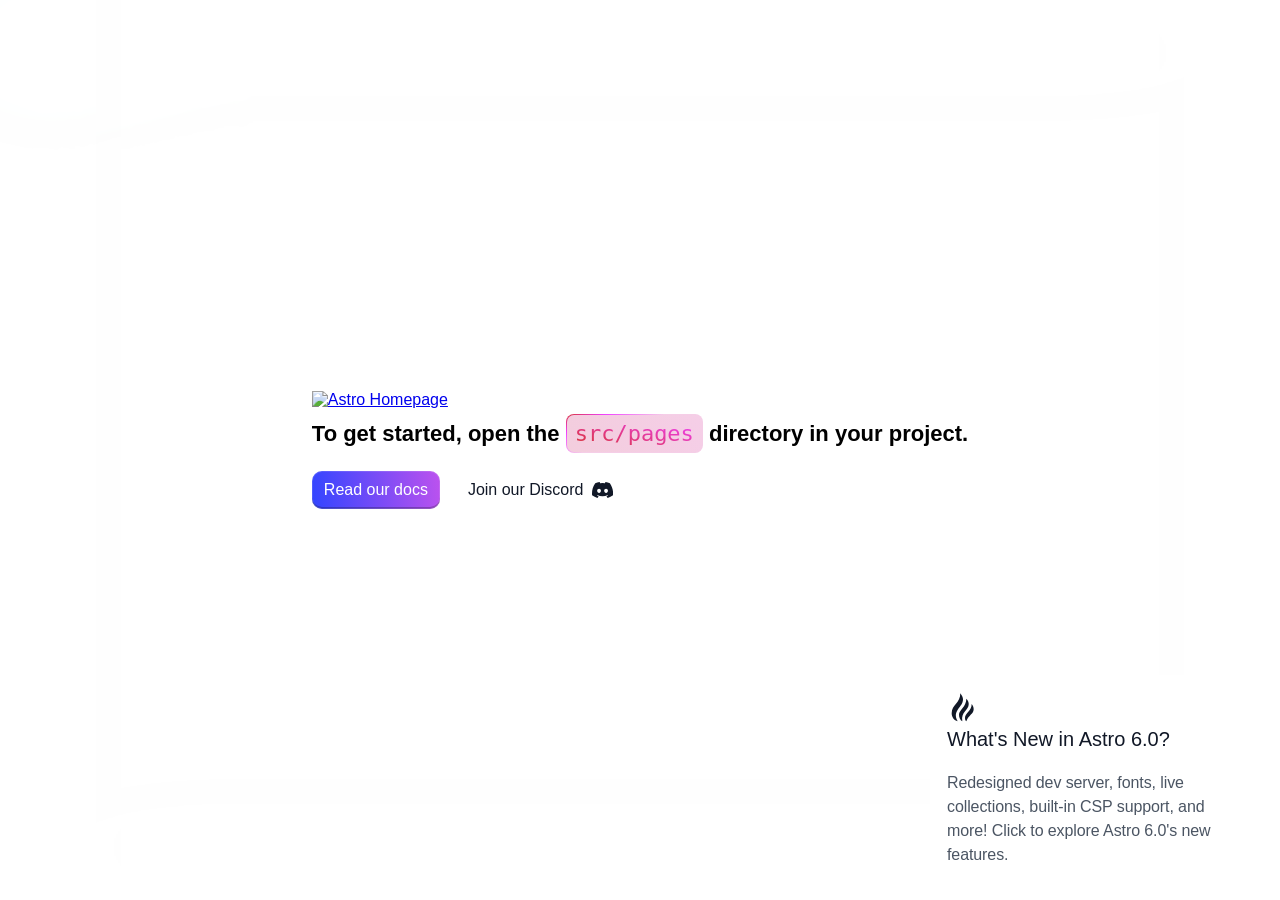
==== index.html @ ccbb703d "deploy: skxt-dev/kyoaikai/dev-kyoaikai-important-kpi-dashboard-v2@e5246c81" ====
<!DOCTYPE html><html lang="en" data-astro-cid-sckkx6r4> <head><meta charset="UTF-8"><meta name="viewport" content="width=device-width"><link rel="icon" type="image/svg+xml" href="/favicon.svg"><link rel="icon" href="/favicon.ico"><meta name="generator" content="Astro v6.4.3"><title>Astro Basics</title><style>#background[data-astro-cid-mmc7otgs]{position:fixed;top:0;left:0;width:100%;height:100%;z-index:-1;filter:blur(100px)}#container[data-astro-cid-mmc7otgs]{font-family:Inter,Roboto,Helvetica Neue,Arial Nova,Nimbus Sans,Arial,sans-serif;height:100%}main[data-astro-cid-mmc7otgs]{height:100%;display:flex;justify-content:center}#hero[data-astro-cid-mmc7otgs]{display:flex;align-items:start;flex-direction:column;justify-content:center;padding:16px}h1[data-astro-cid-mmc7otgs]{font-size:22px;margin-top:.25em}#links[data-astro-cid-mmc7otgs]{display:flex;gap:16px}#links[data-astro-cid-mmc7otgs] a[data-astro-cid-mmc7otgs]{display:flex;align-items:center;padding:10px 12px;color:#111827;text-decoration:none;transition:color .2s}#links[data-astro-cid-mmc7otgs] a[data-astro-cid-mmc7otgs]:hover{color:#4e5056}#links[data-astro-cid-mmc7otgs] a[data-astro-cid-mmc7otgs] svg[data-astro-cid-mmc7otgs]{height:1em;margin-left:8px}#links[data-astro-cid-mmc7otgs] a[data-astro-cid-mmc7otgs].button{color:#fff;background:linear-gradient(83.21deg,#3245ff,#bc52ee);box-shadow:inset 0 0 0 1px #ffffff1f,inset 0 -2px #0000003d;border-radius:10px}#links[data-astro-cid-mmc7otgs] a[data-astro-cid-mmc7otgs].button:hover{color:#e6e6e6;box-shadow:none}pre[data-astro-cid-mmc7otgs]{font-family:ui-monospace,Cascadia Code,Source Code Pro,Menlo,Consolas,DejaVu Sans Mono,monospace;font-weight:400;background:linear-gradient(14deg,#d83333,#f041ff);-webkit-background-clip:text;-webkit-text-fill-color:transparent;background-clip:text;margin:0}h2[data-astro-cid-mmc7otgs]{margin:0 0 1em;font-weight:400;color:#111827;font-size:20px}p[data-astro-cid-mmc7otgs]{color:#4b5563;font-size:16px;line-height:24px;letter-spacing:-.006em;margin:0}code[data-astro-cid-mmc7otgs]{display:inline-block;background:linear-gradient(66.77deg,#f3cddd,#f5cee7) padding-box,linear-gradient(155deg,#d83333,#f041ff 18%,#f5cee7 45%) border-box;border-radius:8px;border:1px solid transparent;padding:6px 8px}.box[data-astro-cid-mmc7otgs]{padding:16px;background:#fff;border-radius:16px;border:1px solid white}#news[data-astro-cid-mmc7otgs]{position:absolute;bottom:16px;right:16px;max-width:300px;text-decoration:none;transition:background .2s;backdrop-filter:blur(50px)}#news[data-astro-cid-mmc7otgs]:hover{background:#ffffff8c}@media screen and (max-height:368px){#news[data-astro-cid-mmc7otgs]{display:none}}@media screen and (max-width:768px){#container[data-astro-cid-mmc7otgs]{display:flex;flex-direction:column}#hero[data-astro-cid-mmc7otgs]{display:block;padding-top:10%}#links[data-astro-cid-mmc7otgs]{flex-wrap:wrap}#links[data-astro-cid-mmc7otgs] a[data-astro-cid-mmc7otgs].button{padding:14px 18px}#news[data-astro-cid-mmc7otgs]{right:16px;left:16px;bottom:2.5rem;max-width:100%}h1[data-astro-cid-mmc7otgs]{line-height:1.5}}html,body{margin:0;width:100%;height:100%}
</style></head> <body data-astro-cid-sckkx6r4>  <div id="container" data-astro-cid-mmc7otgs> <img id="background" src="/kyoaikai-important-kpi-dashboard-v2/_astro/background.BPKAcmfN.svg" alt="" fetchpriority="high" data-astro-cid-mmc7otgs> <main data-astro-cid-mmc7otgs> <section id="hero" data-astro-cid-mmc7otgs> <a href="https://astro.build" data-astro-cid-mmc7otgs><img src="/kyoaikai-important-kpi-dashboard-v2/_astro/astro.Dm8K3lV8.svg" width="115" height="48" alt="Astro Homepage" data-astro-cid-mmc7otgs></a> <h1 data-astro-cid-mmc7otgs>
To get started, open the <code data-astro-cid-mmc7otgs><pre data-astro-cid-mmc7otgs>src/pages</pre></code> directory in your project.
</h1> <section id="links" data-astro-cid-mmc7otgs> <a class="button" href="https://docs.astro.build" data-astro-cid-mmc7otgs>Read our docs</a> <a href="https://astro.build/chat" data-astro-cid-mmc7otgs>Join our Discord <svg xmlns="http://www.w3.org/2000/svg" viewBox="0 0 127.14 96.36" data-astro-cid-mmc7otgs><path fill="currentColor" d="M107.7 8.07A105.15 105.15 0 0 0 81.47 0a72.06 72.06 0 0 0-3.36 6.83 97.68 97.68 0 0 0-29.11 0A72.37 72.37 0 0 0 45.64 0a105.89 105.89 0 0 0-26.25 8.09C2.79 32.65-1.71 56.6.54 80.21a105.73 105.73 0 0 0 32.17 16.15 77.7 77.7 0 0 0 6.89-11.11 68.42 68.42 0 0 1-10.85-5.18c.91-.66 1.8-1.34 2.66-2a75.57 75.57 0 0 0 64.32 0c.87.71 1.76 1.39 2.66 2a68.68 68.68 0 0 1-10.87 5.19 77 77 0 0 0 6.89 11.1 105.25 105.25 0 0 0 32.19-16.14c2.64-27.38-4.51-51.11-18.9-72.15ZM42.45 65.69C36.18 65.69 31 60 31 53s5-12.74 11.43-12.74S54 46 53.89 53s-5.05 12.69-11.44 12.69Zm42.24 0C78.41 65.69 73.25 60 73.25 53s5-12.74 11.44-12.74S96.23 46 96.12 53s-5.04 12.69-11.43 12.69Z" data-astro-cid-mmc7otgs></path></svg> </a> </section> </section> </main> <a href="https://astro.build/blog/astro-6-beta/" id="news" class="box" data-astro-cid-mmc7otgs> <svg width="32" height="32" fill="none" xmlns="http://www.w3.org/2000/svg" data-astro-cid-mmc7otgs><path d="M24.667 12c1.333 1.414 2 3.192 2 5.334 0 4.62-4.934 5.7-7.334 12C18.444 28.567 18 27.456 18 26c0-4.642 6.667-7.053 6.667-14Zm-5.334-5.333c1.6 1.65 2.4 3.43 2.4 5.333 0 6.602-8.06 7.59-6.4 17.334C13.111 27.787 12 25.564 12 22.666c0-4.434 7.333-8 7.333-16Zm-6-5.333C15.111 3.555 16 5.556 16 7.333c0 8.333-11.333 10.962-5.333 22-3.488-.774-6-4-6-8 0-8.667 8.666-10 8.666-20Z" fill="#111827" data-astro-cid-mmc7otgs></path></svg> <h2 data-astro-cid-mmc7otgs>What's New in Astro 6.0?</h2> <p data-astro-cid-mmc7otgs>
Redesigned dev server, fonts, live collections, built-in CSP support, and more! Click to
			explore Astro 6.0's new features.
</p> </a> </div> </body></html>
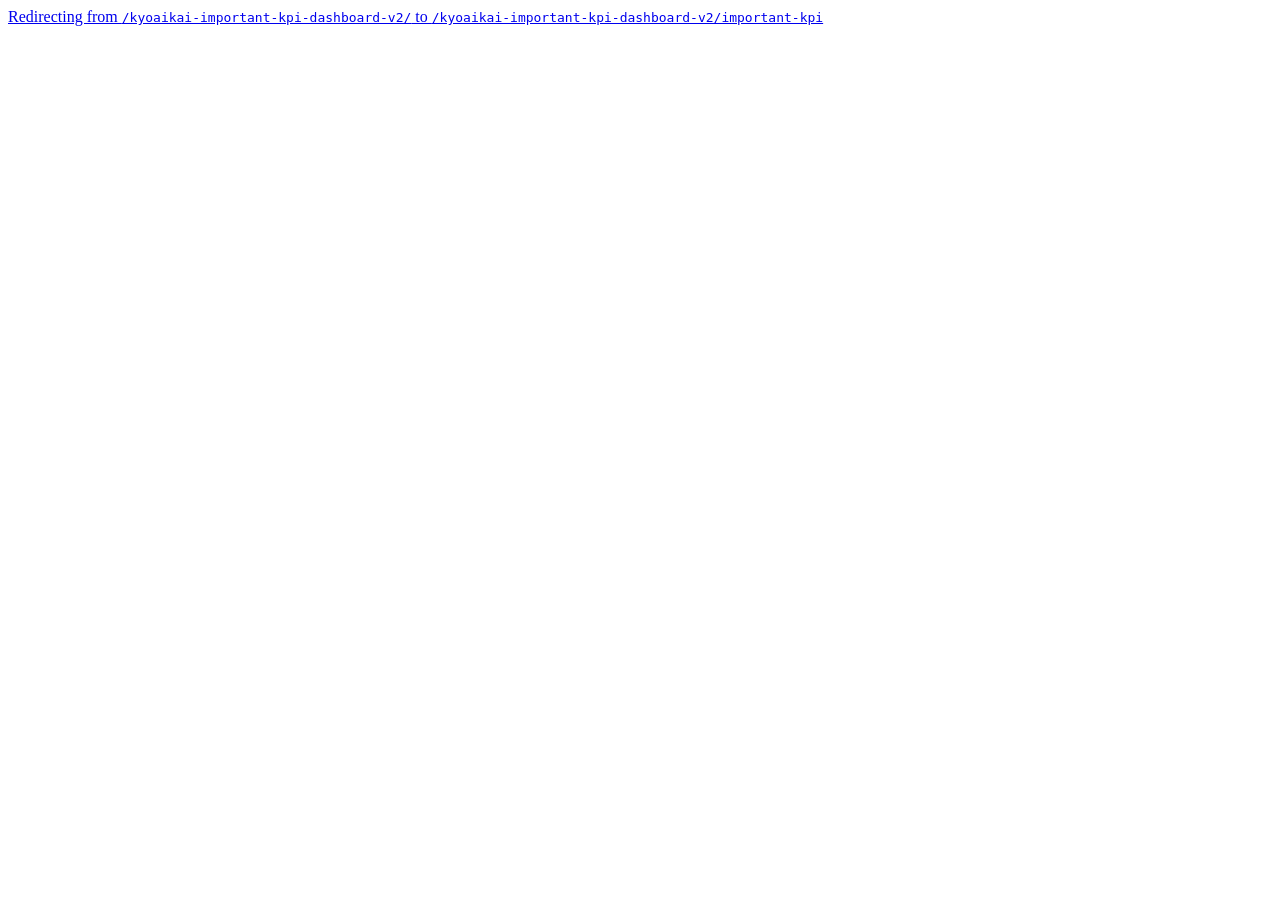
==== commit 10e28506: "deploy: skxt-dev/kyoaikai/dev-kyoaikai-important-kpi-dashboard-v2@5fa4e463" ====
--- a/index.html
+++ b/index.html
@@ -1,7 +1 @@
-<!DOCTYPE html><html lang="en" data-astro-cid-sckkx6r4> <head><meta charset="UTF-8"><meta name="viewport" content="width=device-width"><link rel="icon" type="image/svg+xml" href="/favicon.svg"><link rel="icon" href="/favicon.ico"><meta name="generator" content="Astro v6.4.3"><title>Astro Basics</title><style>#background[data-astro-cid-mmc7otgs]{position:fixed;top:0;left:0;width:100%;height:100%;z-index:-1;filter:blur(100px)}#container[data-astro-cid-mmc7otgs]{font-family:Inter,Roboto,Helvetica Neue,Arial Nova,Nimbus Sans,Arial,sans-serif;height:100%}main[data-astro-cid-mmc7otgs]{height:100%;display:flex;justify-content:center}#hero[data-astro-cid-mmc7otgs]{display:flex;align-items:start;flex-direction:column;justify-content:center;padding:16px}h1[data-astro-cid-mmc7otgs]{font-size:22px;margin-top:.25em}#links[data-astro-cid-mmc7otgs]{display:flex;gap:16px}#links[data-astro-cid-mmc7otgs] a[data-astro-cid-mmc7otgs]{display:flex;align-items:center;padding:10px 12px;color:#111827;text-decoration:none;transition:color .2s}#links[data-astro-cid-mmc7otgs] a[data-astro-cid-mmc7otgs]:hover{color:#4e5056}#links[data-astro-cid-mmc7otgs] a[data-astro-cid-mmc7otgs] svg[data-astro-cid-mmc7otgs]{height:1em;margin-left:8px}#links[data-astro-cid-mmc7otgs] a[data-astro-cid-mmc7otgs].button{color:#fff;background:linear-gradient(83.21deg,#3245ff,#bc52ee);box-shadow:inset 0 0 0 1px #ffffff1f,inset 0 -2px #0000003d;border-radius:10px}#links[data-astro-cid-mmc7otgs] a[data-astro-cid-mmc7otgs].button:hover{color:#e6e6e6;box-shadow:none}pre[data-astro-cid-mmc7otgs]{font-family:ui-monospace,Cascadia Code,Source Code Pro,Menlo,Consolas,DejaVu Sans Mono,monospace;font-weight:400;background:linear-gradient(14deg,#d83333,#f041ff);-webkit-background-clip:text;-webkit-text-fill-color:transparent;background-clip:text;margin:0}h2[data-astro-cid-mmc7otgs]{margin:0 0 1em;font-weight:400;color:#111827;font-size:20px}p[data-astro-cid-mmc7otgs]{color:#4b5563;font-size:16px;line-height:24px;letter-spacing:-.006em;margin:0}code[data-astro-cid-mmc7otgs]{display:inline-block;background:linear-gradient(66.77deg,#f3cddd,#f5cee7) padding-box,linear-gradient(155deg,#d83333,#f041ff 18%,#f5cee7 45%) border-box;border-radius:8px;border:1px solid transparent;padding:6px 8px}.box[data-astro-cid-mmc7otgs]{padding:16px;background:#fff;border-radius:16px;border:1px solid white}#news[data-astro-cid-mmc7otgs]{position:absolute;bottom:16px;right:16px;max-width:300px;text-decoration:none;transition:background .2s;backdrop-filter:blur(50px)}#news[data-astro-cid-mmc7otgs]:hover{background:#ffffff8c}@media screen and (max-height:368px){#news[data-astro-cid-mmc7otgs]{display:none}}@media screen and (max-width:768px){#container[data-astro-cid-mmc7otgs]{display:flex;flex-direction:column}#hero[data-astro-cid-mmc7otgs]{display:block;padding-top:10%}#links[data-astro-cid-mmc7otgs]{flex-wrap:wrap}#links[data-astro-cid-mmc7otgs] a[data-astro-cid-mmc7otgs].button{padding:14px 18px}#news[data-astro-cid-mmc7otgs]{right:16px;left:16px;bottom:2.5rem;max-width:100%}h1[data-astro-cid-mmc7otgs]{line-height:1.5}}html,body{margin:0;width:100%;height:100%}
-</style></head> <body data-astro-cid-sckkx6r4>  <div id="container" data-astro-cid-mmc7otgs> <img id="background" src="/kyoaikai-important-kpi-dashboard-v2/_astro/background.BPKAcmfN.svg" alt="" fetchpriority="high" data-astro-cid-mmc7otgs> <main data-astro-cid-mmc7otgs> <section id="hero" data-astro-cid-mmc7otgs> <a href="https://astro.build" data-astro-cid-mmc7otgs><img src="/kyoaikai-important-kpi-dashboard-v2/_astro/astro.Dm8K3lV8.svg" width="115" height="48" alt="Astro Homepage" data-astro-cid-mmc7otgs></a> <h1 data-astro-cid-mmc7otgs>
-To get started, open the <code data-astro-cid-mmc7otgs><pre data-astro-cid-mmc7otgs>src/pages</pre></code> directory in your project.
-</h1> <section id="links" data-astro-cid-mmc7otgs> <a class="button" href="https://docs.astro.build" data-astro-cid-mmc7otgs>Read our docs</a> <a href="https://astro.build/chat" data-astro-cid-mmc7otgs>Join our Discord <svg xmlns="http://www.w3.org/2000/svg" viewBox="0 0 127.14 96.36" data-astro-cid-mmc7otgs><path fill="currentColor" d="M107.7 8.07A105.15 105.15 0 0 0 81.47 0a72.06 72.06 0 0 0-3.36 6.83 97.68 97.68 0 0 0-29.11 0A72.37 72.37 0 0 0 45.64 0a105.89 105.89 0 0 0-26.25 8.09C2.79 32.65-1.71 56.6.54 80.21a105.73 105.73 0 0 0 32.17 16.15 77.7 77.7 0 0 0 6.89-11.11 68.42 68.42 0 0 1-10.85-5.18c.91-.66 1.8-1.34 2.66-2a75.57 75.57 0 0 0 64.32 0c.87.71 1.76 1.39 2.66 2a68.68 68.68 0 0 1-10.87 5.19 77 77 0 0 0 6.89 11.1 105.25 105.25 0 0 0 32.19-16.14c2.64-27.38-4.51-51.11-18.9-72.15ZM42.45 65.69C36.18 65.69 31 60 31 53s5-12.74 11.43-12.74S54 46 53.89 53s-5.05 12.69-11.44 12.69Zm42.24 0C78.41 65.69 73.25 60 73.25 53s5-12.74 11.44-12.74S96.23 46 96.12 53s-5.04 12.69-11.43 12.69Z" data-astro-cid-mmc7otgs></path></svg> </a> </section> </section> </main> <a href="https://astro.build/blog/astro-6-beta/" id="news" class="box" data-astro-cid-mmc7otgs> <svg width="32" height="32" fill="none" xmlns="http://www.w3.org/2000/svg" data-astro-cid-mmc7otgs><path d="M24.667 12c1.333 1.414 2 3.192 2 5.334 0 4.62-4.934 5.7-7.334 12C18.444 28.567 18 27.456 18 26c0-4.642 6.667-7.053 6.667-14Zm-5.334-5.333c1.6 1.65 2.4 3.43 2.4 5.333 0 6.602-8.06 7.59-6.4 17.334C13.111 27.787 12 25.564 12 22.666c0-4.434 7.333-8 7.333-16Zm-6-5.333C15.111 3.555 16 5.556 16 7.333c0 8.333-11.333 10.962-5.333 22-3.488-.774-6-4-6-8 0-8.667 8.666-10 8.666-20Z" fill="#111827" data-astro-cid-mmc7otgs></path></svg> <h2 data-astro-cid-mmc7otgs>What's New in Astro 6.0?</h2> <p data-astro-cid-mmc7otgs>
-Redesigned dev server, fonts, live collections, built-in CSP support, and more! Click to
-			explore Astro 6.0's new features.
-</p> </a> </div> </body></html>+<!doctype html><title>Redirecting to: /kyoaikai-important-kpi-dashboard-v2/important-kpi</title><meta http-equiv="refresh" content="2;url=/kyoaikai-important-kpi-dashboard-v2/important-kpi"><meta name="robots" content="noindex"><link rel="canonical" href="https://s9st-in.github.io/kyoaikai-important-kpi-dashboard-v2/important-kpi"><body>	<a href="/kyoaikai-important-kpi-dashboard-v2/important-kpi">Redirecting from <code>/kyoaikai-important-kpi-dashboard-v2/</code> to <code>/kyoaikai-important-kpi-dashboard-v2/important-kpi</code></a></body>
